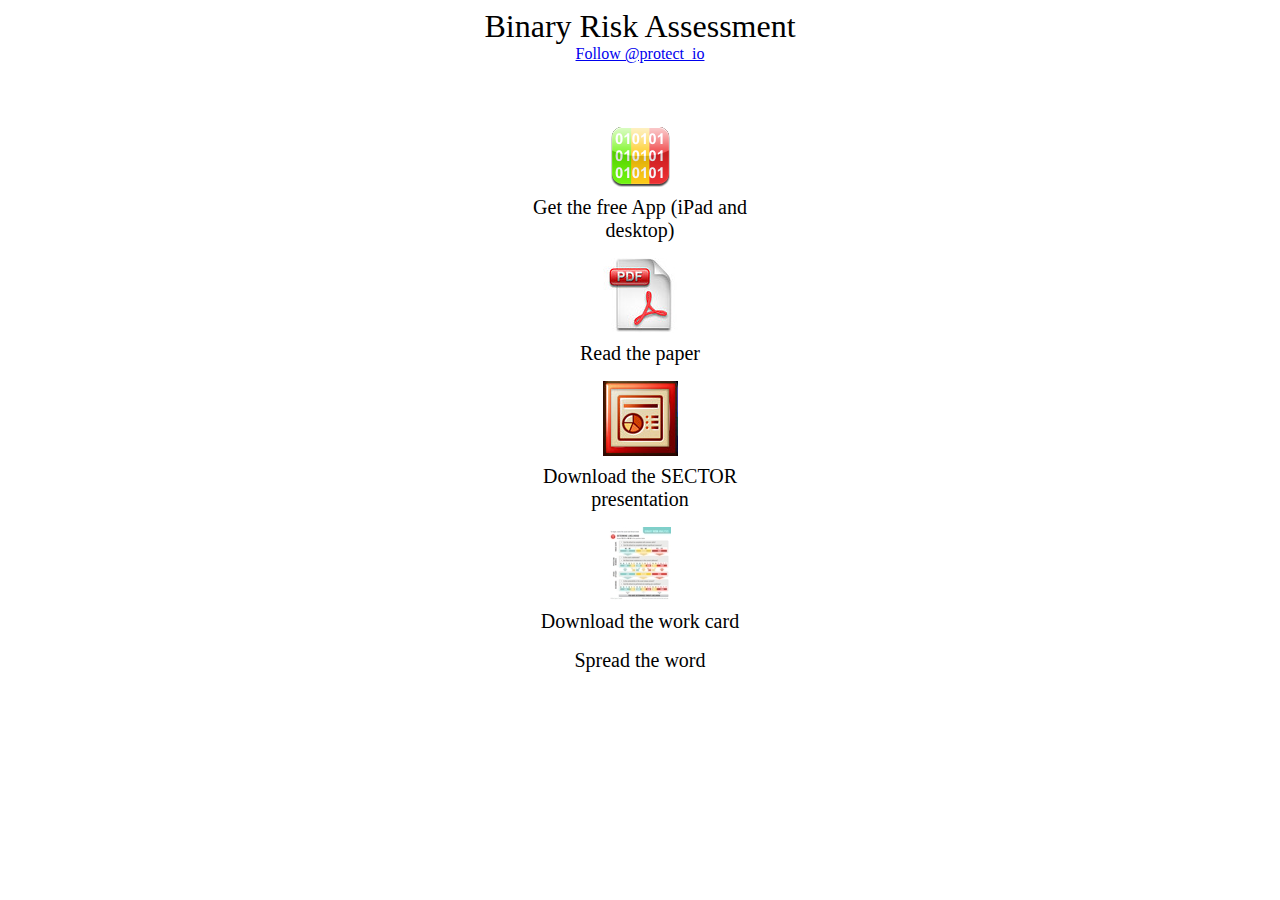
==== index.html @ b4f3891f "initial commit" ====
<!DOCTYPE html>
<html>
<head>
        <!--Copyright (c) 2011, Ben Sapiro-->
	<meta charset="utf-8">
	<link rel="stylesheet" href="resources/css/base.css" type="text/css">
	<title>protect.io</title>
	
	<html itemscope itemtype="http://schema.org/application">

	<!-- Add the following three tags inside head -->
	<meta itemprop="name" content="Binary Risk Assessment">
	<meta itemprop="description" content="Binary Risk Assessment is an open methodology and tool for assessing risk.">
	<script type="text/javascript" charset="utf-8">
	  var is_ssl = ("https:" == document.location.protocol);
	  var asset_host = is_ssl ? "https://s3.amazonaws.com/getsatisfaction.com/" : "http://s3.amazonaws.com/getsatisfaction.com/";
	  document.write(unescape("%3Cscript src='" + asset_host + "javascripts/feedback-v2.js' type='text/javascript'%3E%3C/script%3E"));
	</script>

	<script type="text/javascript" charset="utf-8">
	  var feedback_widget_options = {};

	  feedback_widget_options.display = "overlay";  
	  feedback_widget_options.company = "protectio";
	  feedback_widget_options.placement = "left";
	  feedback_widget_options.color = "#222";
	  feedback_widget_options.style = "idea";

	  var feedback_widget = new GSFN.feedback_widget(feedback_widget_options);
	</script>
</head>
<body>
	<div id="title">Binary Risk Assessment</div>
	<div class="twitter">
		<a href="https://twitter.com/protect_io" class="twitter-follow-button" data-show-count="false">Follow @protect_io</a>
		<script src="//platform.twitter.com/widgets.js" type="text/javascript"></script>
	</div>
	<div id='main'>
		<div class="menu">
			<div class="container">
				<div class="icon"><a href="app/"><img src="resources/images/touchicon-small_glossy.png" alt="Binary Risk Assessment App"></a></div>
				<div class="text">Get the free App (iPad and desktop)</div>
			</div>
			<div class="container">
				<div class="icon"><a href="BRA_draft1.1.pdf"><img src="resources/images/pdf.jpg" alt="Read the paper"></a></div>
				<!--pdf icon from epublicist on Flickr-->
				<div class="text">Read the paper</div>
			</div>
			<div class="container">
				<div class="icon"><a href="SECTOR_2011_sapiro-binary-risk.pdf"><img src="resources/images/presentation.jpg" alt="Presentation"></a></div>
				<!--presentation icon from epublicist on Flickr-->
				<div class="text">Download the SECTOR presentation</div>
			</div>
			<div class="container">
				<div class="icon"><a href="workcard.pdf"><img src="resources/images/workcard.jpg" alt="Workcard"></a></div>
				<div class="text">Download the work card</div>
			</div>
			<div class="container">
				<script src="http://platform.linkedin.com/in.js" type="text/javascript"></script>
				<script type="IN/Share" data-url="https://binary.protect.io"></script>
				<!-- Place this tag where you want the +1 button to render -->
				<div class="g-plusone" data-annotation="none"></div>

				<!-- Place this render call where appropriate -->
				<script type="text/javascript">
				  (function() {
				    var po = document.createElement('script'); po.type = 'text/javascript'; po.async = true;
				    po.src = 'https://apis.google.com/js/plusone.js';
				    var s = document.getElementsByTagName('script')[0]; s.parentNode.insertBefore(po, s);
				  })();
				</script>
				<div class="text">Spread the word</div>
			</div>
		</div>
		<!--<div id='logo'><img src="resources/images/logo.jpg" width="450" height="127" alt="Logo"></div>-->
	</div>
	<!--<div id="copyright" class="text">Copyright (c) 2011, Ben Sapiro</div>-->
</body>
</html>
---- resources/css/base.css ----
div#title {
	font: 2em Geneva;
	text-align: center;
}
div#main {	
	width: 100%;
}

div.twitter{
	position: relative;
	text-align: center;
	display: block;
	margin-left: auto;
	margin-right: auto;
}

div.menu {
	width: 80%;
	top: 3em;
	background-color: white;
	position: relative;
	display: block;
	margin-left: auto;
	margin-right: auto;
}

div#logo {
	display: block;
    margin-left: auto;
    margin-right: auto;
    width: 450px;
	top: 5em;
	position: relative;
}

div#droids {
	
	position: relative;
	display: block;
	font-weight: bold;
	text-align: center;
	top: 6em;
}

div#invite {
	
	display: block;
	text-align: center;
	top: 7em;
	position: relative;
	width: 80%;
	left: 10%;
}

div.text {
	font: 1.25em Geneva;
}

div.container {
	float: none;
	width: 15em;
	text-align: center;
	margin: 1em;
	display: block;
	margin-left: auto;
	margin-right: auto;
}

div#copyright {
	bottom: 10px;
	left: 10px;
	position: absolute;
}

div.icon {
	margin: 5px;
}
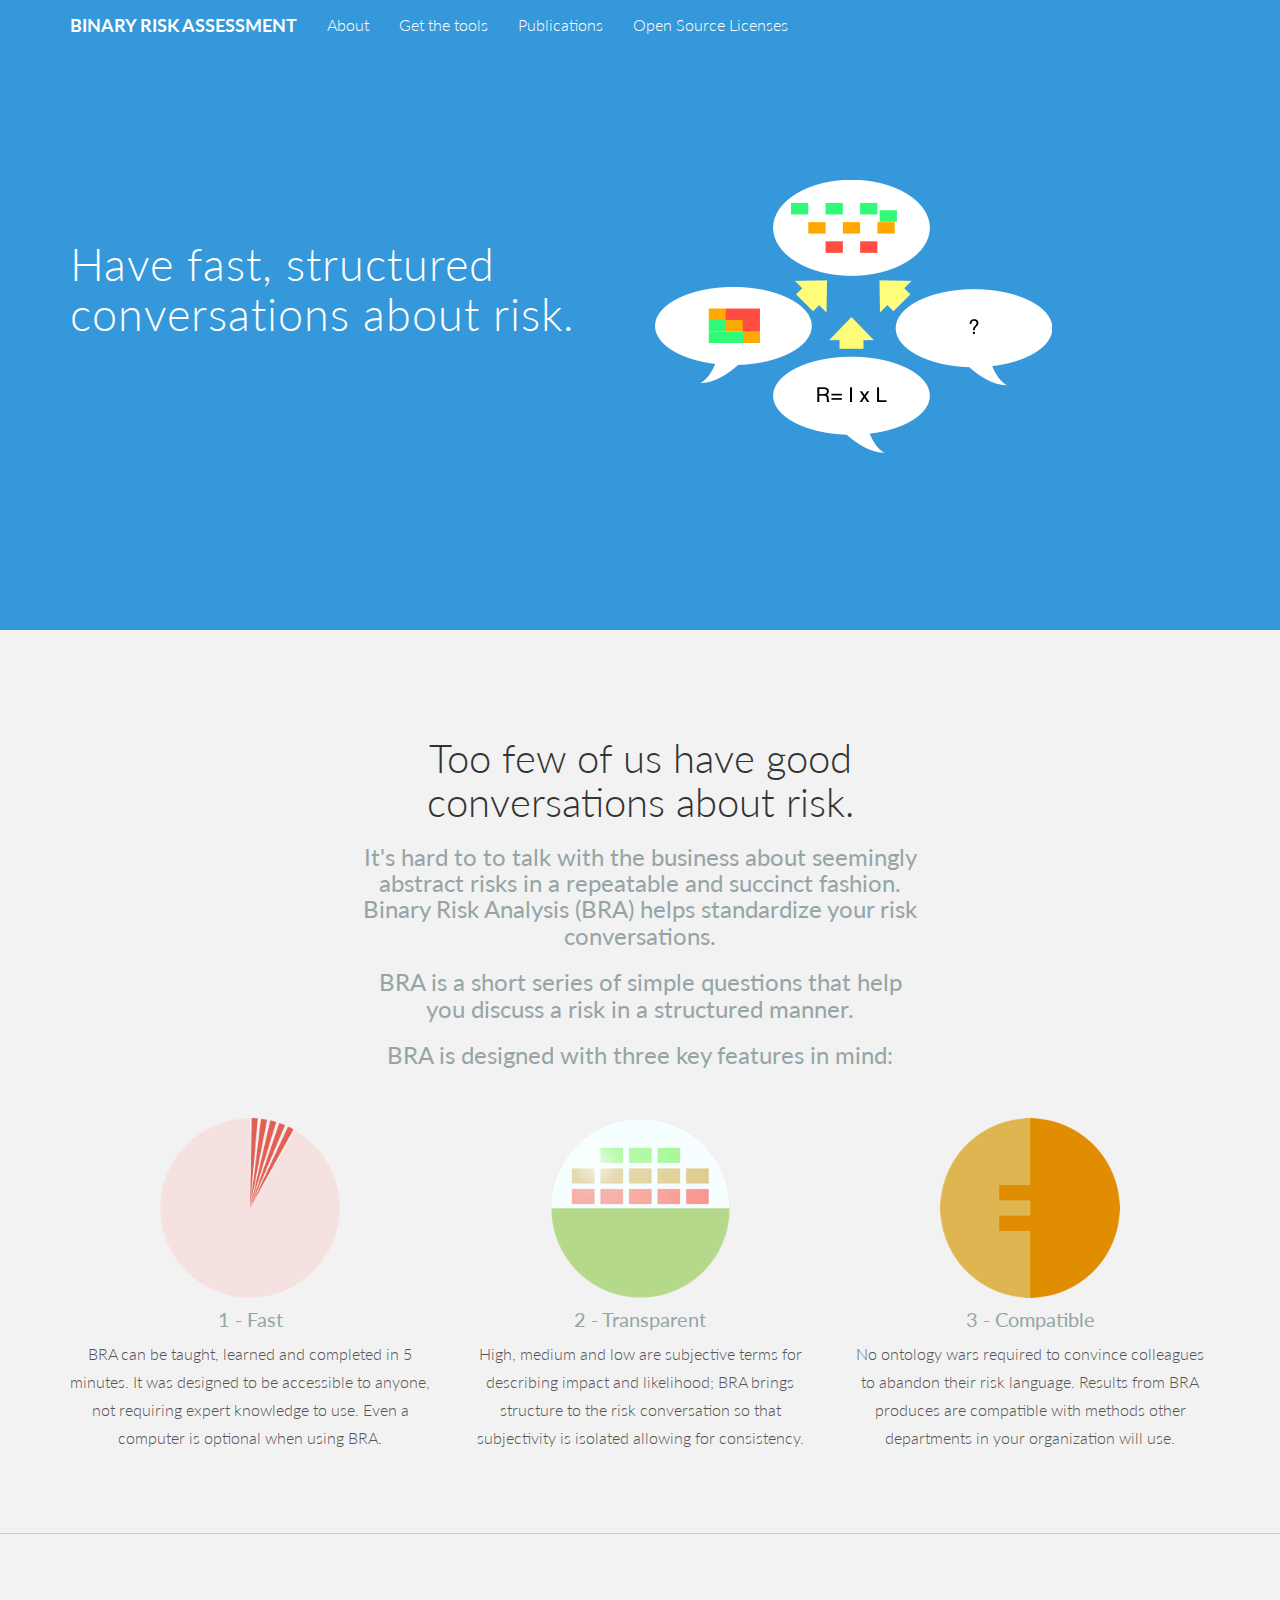
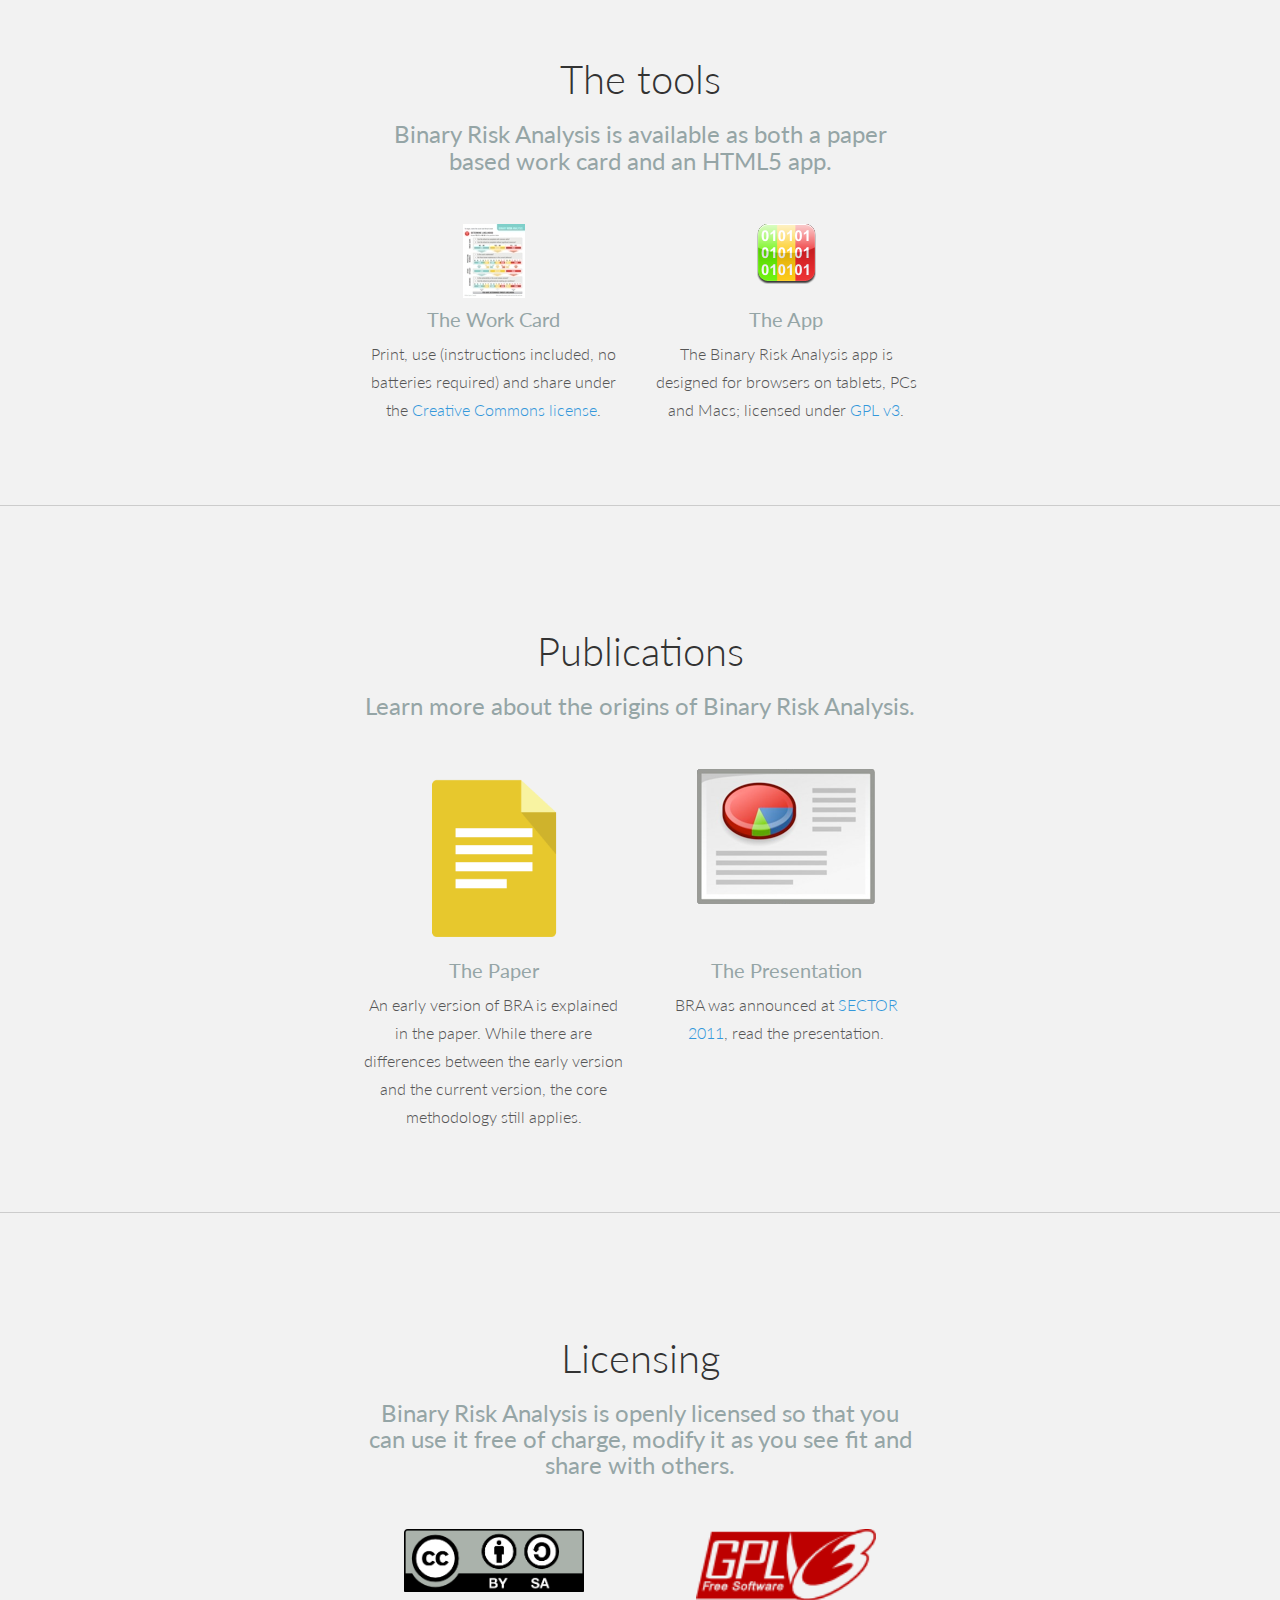
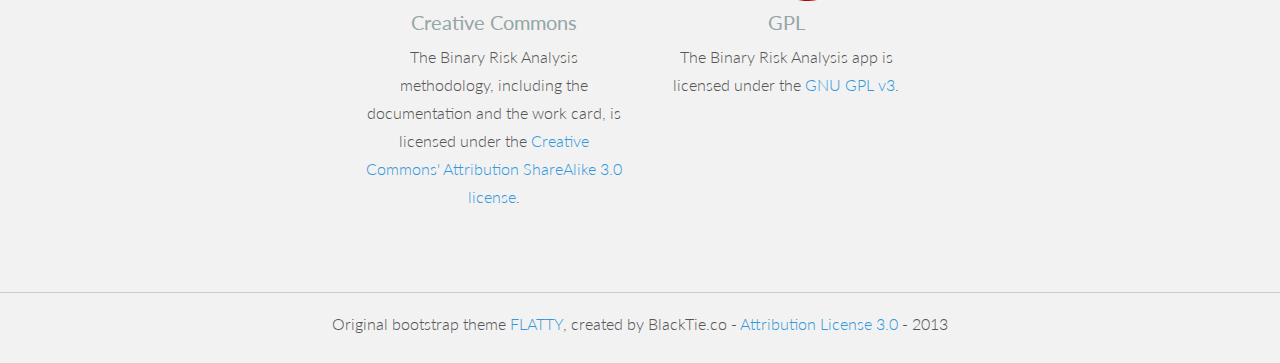
==== commit 0a4ee5e3: "updated site to use bootstrap" ====
--- a/index.html
+++ b/index.html
@@ -1,79 +1,187 @@
 <!DOCTYPE html>
-<html>
-<head>
-        <!--Copyright (c) 2011, Ben Sapiro-->
-	<meta charset="utf-8">
-	<link rel="stylesheet" href="resources/css/base.css" type="text/css">
-	<title>protect.io</title>
+<html lang="en">
+  <head>
+    <meta charset="utf-8">
+    <meta http-equiv="X-UA-Compatible" content="IE=edge">
+    <meta name="viewport" content="width=device-width, initial-scale=1.0">
+    <meta name="description" content="landing page for Binary Risk Assessment">
+    <meta name="author" content="Ben Sapiro">
+	<meta name="license" content="GPLv3">
+    <link rel="shortcut icon" href="resources/images/favicon.ico">
+
+    <title>Binary Risk Analysis</title>
+
+    <!-- Bootstrap core CSS -->
+	<link rel="stylesheet" href="resources/bootstrap/dist/css/bootstrap.css">
 	
-	<html itemscope itemtype="http://schema.org/application">
+    <!-- Custom styles for this template -->
+	<link rel="stylesheet" href="resources/flatty-theme/assets/css/main.css">
 
-	<!-- Add the following three tags inside head -->
-	<meta itemprop="name" content="Binary Risk Assessment">
-	<meta itemprop="description" content="Binary Risk Assessment is an open methodology and tool for assessing risk.">
-	<script type="text/javascript" charset="utf-8">
-	  var is_ssl = ("https:" == document.location.protocol);
-	  var asset_host = is_ssl ? "https://s3.amazonaws.com/getsatisfaction.com/" : "http://s3.amazonaws.com/getsatisfaction.com/";
-	  document.write(unescape("%3Cscript src='" + asset_host + "javascripts/feedback-v2.js' type='text/javascript'%3E%3C/script%3E"));
-	</script>
+    <!-- Fonts from Google Fonts -->
+	<link href='http://fonts.googleapis.com/css?family=Lato:300,400,900' rel='stylesheet' type='text/css'>
+    
+    <!-- HTML5 shim and Respond.js IE8 support of HTML5 elements and media queries -->
+    <!--[if lt IE 9]>
+      <script src="https://oss.maxcdn.com/libs/html5shiv/3.7.0/html5shiv.js"></script>
+      <script src="https://oss.maxcdn.com/libs/respond.js/1.3.0/respond.min.js"></script>
+    <![endif]-->
+  </head>
 
-	<script type="text/javascript" charset="utf-8">
-	  var feedback_widget_options = {};
+  <body>
 
-	  feedback_widget_options.display = "overlay";  
-	  feedback_widget_options.company = "protectio";
-	  feedback_widget_options.placement = "left";
-	  feedback_widget_options.color = "#222";
-	  feedback_widget_options.style = "idea";
+    <!-- Fixed navbar -->
+    <div class="navbar navbar-default navbar-fixed-top">
+      <div class="container">
+        <div class="navbar-header">
+          <button type="button" class="navbar-toggle" data-toggle="collapse" data-target=".navbar-collapse">
+            <span class="icon-bar"></span>
+            <span class="icon-bar"></span>
+            <span class="icon-bar"></span>
+          </button>
+          <a class="navbar-brand" href="#"><b>BINARY RISK ASSESSMENT</b></a>
+        </div>
+        <div class="navbar-collapse collapse">
+          <ul class="nav navbar-nav">
+            <!--<li class="active"><a href="#">Home</a></li>-->
+            <li><a href="#about">About</a></li>
+			<li><a href="#tools">Get the tools</a></li>
+			<li><a href="#literature">Publications</a></li>
+			<li><a href="#licensing">Open Source Licenses</a></li>
+            <!--<li><a href="#contact">Contact</a></li>-->
+          </ul>
+        </div><!--/.nav-collapse -->
+      </div>
+    </div>
 
-	  var feedback_widget = new GSFN.feedback_widget(feedback_widget_options);
-	</script>
-</head>
-<body>
-	<div id="title">Binary Risk Assessment</div>
-	<div class="twitter">
-		<a href="https://twitter.com/protect_io" class="twitter-follow-button" data-show-count="false">Follow @protect_io</a>
-		<script src="//platform.twitter.com/widgets.js" type="text/javascript"></script>
-	</div>
-	<div id='main'>
-		<div class="menu">
-			<div class="container">
-				<div class="icon"><a href="app/"><img src="resources/images/touchicon-small_glossy.png" alt="Binary Risk Assessment App"></a></div>
-				<div class="text">Get the free App (iPad and desktop)</div>
+	<div id="headerwrap">
+		<div class="container">
+			<div class="row">
+				<div class="col-lg-6">
+					<h1>Have fast, structured<br/>conversations about risk.</h1>				
+				</div><!-- /col-lg-6 -->
+				<div class="col-lg-6">
+					<img src="resources/images/conversation.png" alt="Conversation 3">
+				</div><!-- /col-lg-6 -->
+				
+			</div><!-- /row -->
+		</div><!-- /container -->
+	</div><!-- /headerwrap -->
+	
+	
+	<div class="container">
+		<div class="row mt centered">
+			<section id="about"><br/><br/></section>
+			<div class="col-lg-6 col-lg-offset-3">
+				<h1>Too few of us have good<br/>conversations about risk.</h1>
+				<h3>It's hard to to talk with the business about seemingly abstract risks in a repeatable and succinct fashion. Binary Risk Analysis (BRA) helps standardize your risk conversations.</h3>
+				<h3>BRA is a short series of simple questions that help you discuss a risk in a structured manner.</h3>
+				<h3>BRA is designed with three key features in mind:</h3>
 			</div>
-			<div class="container">
-				<div class="icon"><a href="BRA_draft1.1.pdf"><img src="resources/images/pdf.jpg" alt="Read the paper"></a></div>
-				<!--pdf icon from epublicist on Flickr-->
-				<div class="text">Read the paper</div>
+		</div><!-- /row -->
+		
+		<div class="row mt centered">
+			<div class="col-lg-4">
+				<img src="resources/images/5minutes.png" alt="5minutes" width="180">
+				<h4>1 - Fast</h4>
+				<p>BRA can be taught, learned and completed in 5 minutes. It was designed to be accessible to anyone, not requiring expert knowledge to use. Even a computer is optional when using BRA.</p>
+			</div><!--/col-lg-4 -->
+
+			<div class="col-lg-4">
+				<img src="resources/images/transparent.png" alt="Transparent" width="180">
+				<h4>2 - Transparent</h4>
+				<p>High, medium and low are subjective terms for describing impact and likelihood; BRA brings structure to the risk conversation so that subjectivity is isolated allowing for consistency.</p>
+
+			</div><!--/col-lg-4 -->
+
+			<div class="col-lg-4">
+				<img src="resources/images/compatible.png" alt="Compatible" width="180">
+				<h4>3 - Compatible</h4>
+				<p>No ontology wars required to convince colleagues to abandon their risk language. Results from BRA produces are compatible with methods other departments in your organization will use.</p>
+
+			</div><!--/col-lg-4 -->
+		</div><!-- /row -->
+	</div><!-- /container -->
+	
+	<hr>
+	<section id="tools"><br/><br/></section>
+	<div class="container">
+		<div class="row mt centered">
+			<div class="col-lg-6 col-lg-offset-3">
+				<h1>The tools</h1>
+				<h3>Binary Risk Analysis is available as both a paper based work card and an HTML5 app.</h3>
 			</div>
-			<div class="container">
-				<div class="icon"><a href="SECTOR_2011_sapiro-binary-risk.pdf"><img src="resources/images/presentation.jpg" alt="Presentation"></a></div>
-				<!--presentation icon from epublicist on Flickr-->
-				<div class="text">Download the SECTOR presentation</div>
+		</div><!-- /row -->
+		<div class="row mt centered">
+			<div class="col-lg-3 col-lg-offset-3">
+				<a href="workcard.pdf"><img src="resources/images/workcard.jpg" alt="Workcard"></a>
+				<h4>The Work Card</h4>
+				<p>Print, use (instructions included, no batteries required) and share under the <a href="https://creativecommons.org/licenses/by-sa/3.0/">Creative Commons license</a>.</p>
 			</div>
-			<div class="container">
-				<div class="icon"><a href="workcard.pdf"><img src="resources/images/workcard.jpg" alt="Workcard"></a></div>
-				<div class="text">Download the work card</div>
+			<div class="col-lg-3">
+				<a href="app/index.html"><img src="resources/images/touchicon-small_glossy.png" alt="Touchicon Small Glossy" style="padding-bottom:14px;"></a>
+				<h4>The App</h4>
+				<p>The Binary Risk Analysis app is designed for browsers on tablets, PCs and Macs; licensed under <a href="https://www.gnu.org/licenses/gpl-3.0.txt">GPL v3</a>.</p>
 			</div>
-			<div class="container">
-				<script src="http://platform.linkedin.com/in.js" type="text/javascript"></script>
-				<script type="IN/Share" data-url="https://binary.protect.io"></script>
-				<!-- Place this tag where you want the +1 button to render -->
-				<div class="g-plusone" data-annotation="none"></div>
+		</div><!-- /row -->
+	</div><!--/container -->
 
-				<!-- Place this render call where appropriate -->
-				<script type="text/javascript">
-				  (function() {
-				    var po = document.createElement('script'); po.type = 'text/javascript'; po.async = true;
-				    po.src = 'https://apis.google.com/js/plusone.js';
-				    var s = document.getElementsByTagName('script')[0]; s.parentNode.insertBefore(po, s);
-				  })();
-				</script>
-				<div class="text">Spread the word</div>
+	<hr>
+	<section id="literature"><br/><br/></section>
+	<div class="container">
+		<div class="row mt centered">
+			<div class="col-lg-6 col-lg-offset-3">
+				<h1>Publications</h1>
+				<h3>Learn more about the origins of Binary Risk Analysis.</h3>
 			</div>
-		</div>
-		<!--<div id='logo'><img src="resources/images/logo.jpg" width="450" height="127" alt="Logo"></div>-->
-	</div>
-	<!--<div id="copyright" class="text">Copyright (c) 2011, Ben Sapiro</div>-->
-</body>
+		</div><!-- /row -->
+		<div class="row mt centered">
+			<div class="col-lg-3 col-lg-offset-3">
+				<a href="BRA_draft1.1.pdf"><img src="resources/images/paper.png" alt="Paper" width="180"></a>
+				<h4>The Paper</h4>
+				<p>An early version of BRA is explained in the paper. While there are differences between the early version and the current version, the core methodology still applies.</p>
+				
+			</div>
+			<div class="col-lg-3">
+				<a href="SECTOR_2011_sapiro-binary-risk.pdf"><img src="resources/images/presentation.png" alt="Presentation" width="180" style="padding-bottom:45px;"></a>
+				<h4>The Presentation</h4>
+				<p>BRA was announced at <a href="http://www.sector.ca/sessions2011.htm">SECTOR 2011</a>, read the presentation.</p>
+			</div>
+		</div><!-- /row -->
+	</div><!--/container -->
+
+	<hr>
+	<section id="licensing"><br/><br/></section>
+	<div class="container">
+		<div class="row mt centered">
+			<div class="col-lg-6 col-lg-offset-3">
+				<h1>Licensing</h1>
+				<h3>Binary Risk Analysis is openly licensed so that you can use it free of charge, modify it as you see fit and share with others.</h3>
+			</div>
+		</div><!-- /row -->
+		<div class="row mt centered">
+			<div class="col-lg-3 col-lg-offset-3">
+				<a href="https://creativecommons.org/licenses/by-sa/3.0/"><img src="resources/images/cc-by-sa.png" alt="CC-BY-SA" width="180" style="padding-bottom:9px;"></a>
+				<h4>Creative Commons</h4>
+				<p>The Binary Risk Analysis methodology, including the documentation and the work card, is licensed under the <a href="https://creativecommons.org/licenses/by-sa/3.0/">Creative Commons' Attribution ShareAlike 3.0 license</a>.</p>
+				
+			</div>
+			<div class="col-lg-3">
+				<a href="https://www.gnu.org/licenses/gpl-3.0.txt"><img src="resources/images/gplv3.png" alt="Gplv3" width="180"></a>
+				<h4>GPL</h4>
+				<p>The Binary Risk Analysis app is licensed under the <a href="https://www.gnu.org/licenses/gpl-3.0.txt">GNU GPL v3</a>.</p>
+			</div>
+		</div><!-- /row -->
+	</div><!--/container -->
+	
+		<hr>
+		<p class="centered">Original bootstrap theme <a href="http://www.blacktie.co/demo/flatty/">FLATTY</a>, created by BlackTie.co - <a href="https://creativecommons.org/licenses/by/3.0/">Attribution License 3.0</a> - 2013</p>
+	</div><!-- /container -->
+	
+
+    <!-- Bootstrap core JavaScript
+    ================================================== -->
+    <!-- Placed at the end of the document so the pages load faster -->
+    <script src="https://code.jquery.com/jquery-1.10.2.min.js"></script>
+    <script src="resources/bootstrap/dist/js/bootstrap.min.js"></script>
+  </body>
 </html>
--- a/resources/flatty-theme/assets/css/main.css
+++ b/resources/flatty-theme/assets/css/main.css
@@ -0,0 +1,152 @@
+/*
+ * Author: Carlos Alvarez
+ * URL: http://alvarez.is
+ *
+ * Project Name: FLATTY - Free Bootstrap 3 Theme
+ * Version: 1.0
+ * URL: http://blacktie.co
+ */
+
+body {
+  background-color: #f2f2f2;
+    font-family: 'Lato', sans-serif;
+    font-weight: 300;
+    font-size: 16px;
+    color: #555;
+
+    -webkit-font-smoothing: antialiased;
+    -webkit-overflow-scrolling: touch;
+}
+
+/* Titles */
+h1, h2, h3, h4, h5, h6 {
+    font-family: 'Lato', sans-serif;
+    font-weight: 300;
+    color: #333;
+}
+
+h1 {
+	font-size: 40px;
+}
+
+h3 {
+	color: #95a5a6;
+	font-weight: 400;
+}
+
+h4 {
+	color: #95a5a6;
+	font-weight: 400;
+	font-size: 20px;
+}
+
+/* Paragraph & Typographic */
+p {
+    line-height: 28px;
+    margin-bottom: 25px;
+    font-size: 16px;
+}
+
+.centered {
+    text-align: center;
+}
+
+/* Links */
+a {
+    color: #3498db;
+    word-wrap: break-word;
+
+    -webkit-transition: color 0.1s ease-in, background 0.1s ease-in;
+    -moz-transition: color 0.1s ease-in, background 0.1s ease-in;
+    -ms-transition: color 0.1s ease-in, background 0.1s ease-in;
+    -o-transition: color 0.1s ease-in, background 0.1s ease-in;
+    transition: color 0.1s ease-in, background 0.1s ease-in;
+}
+
+a:hover,
+a:focus {
+    color: #7b7b7b;
+    text-decoration: none;
+    outline: 0;
+}
+
+a:before,
+a:after {
+    -webkit-transition: color 0.1s ease-in, background 0.1s ease-in;
+    -moz-transition: color 0.1s ease-in, background 0.1s ease-in;
+    -ms-transition: color 0.1s ease-in, background 0.1s ease-in;
+    -o-transition: color 0.1s ease-in, background 0.1s ease-in;
+    transition: color 0.1s ease-in, background 0.1s ease-in;
+}
+
+ hr {
+    display: block;
+    height: 1px;
+    border: 0;
+    border-top: 1px solid #ccc;
+    margin: 1em 0;
+    padding: 0;
+}
+
+.navbar-default {
+	background-color: #3498db;
+	border-color: transparent;
+}
+
+.navbar-default .navbar-brand {
+	color: white;
+}
+
+.navbar-default .navbar-nav > li > a {
+	color: white;
+}
+
+/* Helpers */
+
+.mt {
+	margin-top: 40px;
+	margin-bottom: 40px;
+}
+
+.form-control {
+	height: 42px;
+	font-size: 18px;
+	width: 280px;
+}
+
+i {
+	margin: 8px;
+	color: #3498db; 
+}
+
+
+/* HeaderWrap */
+#headerwrap {
+	/* background: url(../img/bg01.jpg) no-repeat center top; */
+	background-color: #3498db;
+	margin-top: -20px;
+	padding-top:200px;
+	background-attachment: relative;
+	background-position: center center;
+	min-height: 650px;
+	width: 100%;
+	
+    -webkit-background-size: 100%;
+    -moz-background-size: 100%;
+    -o-background-size: 100%;
+    background-size: 100%;
+
+    -webkit-background-size: cover;
+    -moz-background-size: cover;
+    -o-background-size: cover;
+    background-size: cover;
+}
+
+#headerwrap h1 {
+	margin-top: 60px;
+	margin-bottom: 15px;
+	color: white;
+	font-size: 45px;
+	font-weight: 300;
+	letter-spacing: 1px;
+}